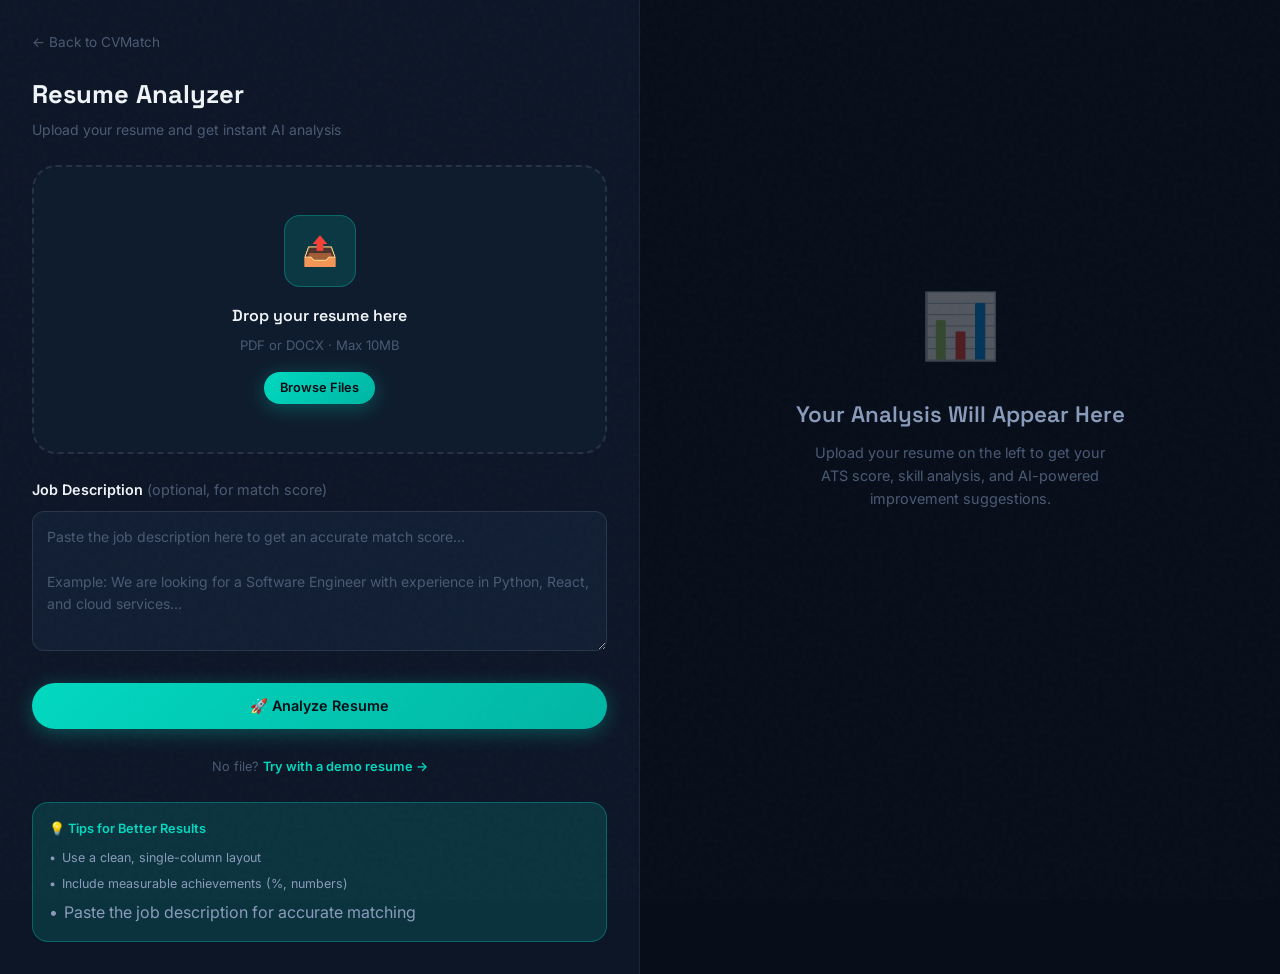
==== frontend/pages/analyzer.html @ bde531f5 "Initial commit" ====
<!DOCTYPE html>
<html lang="en">
<head>
  <meta charset="UTF-8">
  <meta name="viewport" content="width=device-width, initial-scale=1.0">
  <title>Resume Analyzer – CVMatch</title>
  <link rel="stylesheet" href="../css/styles.css">
  <style>
    body { padding-top: 0; background: var(--bg-base); }
    .analyzer-layout {
      display: grid;
      grid-template-columns: 1fr 1fr;
      gap: 0;
      min-height: 100vh;
    }
    .analyzer-left {
      background: var(--bg-surface);
      border-right: 1px solid var(--border-subtle);
      padding: 32px;
      display: flex;
      flex-direction: column;
      gap: 24px;
      min-height: 100vh;
    }
    .analyzer-right {
      padding: 32px;
      overflow-y: auto;
      background: var(--bg-base);
    }
    .analyzer-header {
      display: flex;
      align-items: center;
      gap: 12px;
      margin-bottom: 8px;
    }
    .back-btn {
      display: flex;
      align-items: center;
      gap: 6px;
      color: var(--text-muted);
      font-size: 0.85rem;
      transition: var(--transition-fast);
    }
    .back-btn:hover { color: var(--text-primary); }
    .score-display {
      text-align: center;
      padding: 32px;
      background: var(--bg-card);
      border: 1px solid var(--border-subtle);
      border-radius: var(--radius-xl);
      position: relative;
      overflow: hidden;
    }
    .score-display::before {
      content: '';
      position: absolute;
      top: -60%;
      left: -60%;
      width: 220%;
      height: 220%;
      background: conic-gradient(from 0deg, rgba(0,217,192,0.04), transparent 50%, rgba(124,92,252,0.04), transparent 100%);
      animation: spin 20s linear infinite;
    }
    .score-display > * { position: relative; z-index: 1; }
    .result-section {
      background: var(--bg-card);
      border: 1px solid var(--border-subtle);
      border-radius: var(--radius-lg);
      padding: 20px;
      margin-bottom: 16px;
    }
    .result-section-header {
      display: flex;
      align-items: center;
      justify-content: space-between;
      margin-bottom: 16px;
    }
    .result-section-title {
      font-family: var(--font-display);
      font-weight: 600;
      font-size: 0.95rem;
      display: flex;
      align-items: center;
      gap: 8px;
    }
    .improvement-item {
      display: flex;
      gap: 12px;
      padding: 12px;
      border-radius: var(--radius-md);
      border: 1px solid var(--border-subtle);
      margin-bottom: 10px;
      background: var(--bg-elevated);
      transition: var(--transition-fast);
    }
    .improvement-item:hover { border-color: var(--border-soft); }
    .improvement-priority {
      width: 24px;
      height: 24px;
      border-radius: 50%;
      display: flex;
      align-items: center;
      justify-content: center;
      font-size: 0.75rem;
      font-weight: 700;
      flex-shrink: 0;
      margin-top: 2px;
    }
    .priority-high { background: rgba(255,77,109,0.15); color: var(--danger); }
    .priority-medium { background: rgba(255,159,10,0.15); color: var(--warning); }
    .priority-low { background: rgba(48,209,88,0.15); color: var(--success); }
    .loading-overlay {
      position: fixed;
      inset: 0;
      background: rgba(7,14,26,0.92);
      z-index: 9999;
      display: flex;
      flex-direction: column;
      align-items: center;
      justify-content: center;
      gap: 24px;
    }
    .loading-spinner {
      width: 64px;
      height: 64px;
      border-radius: 50%;
      border: 3px solid var(--bg-elevated);
      border-top-color: var(--primary);
      animation: spin 0.8s linear infinite;
    }
    .loading-steps {
      display: flex;
      flex-direction: column;
      gap: 10px;
      align-items: center;
    }
    .loading-step {
      font-size: 0.9rem;
      color: var(--text-muted);
      display: flex;
      align-items: center;
      gap: 8px;
      transition: all 0.3s ease;
    }
    .loading-step.active { color: var(--primary); }
    .loading-step.done { color: var(--success); }
    .jd-textarea {
      width: 100%;
      background: var(--bg-elevated);
      border: 1px solid var(--border-soft);
      border-radius: var(--radius-md);
      color: var(--text-primary);
      padding: 14px;
      font-size: 0.875rem;
      resize: vertical;
      min-height: 140px;
      outline: none;
      transition: var(--transition-base);
      line-height: 1.6;
    }
    .jd-textarea:focus {
      border-color: var(--primary);
      box-shadow: 0 0 0 3px var(--primary-glow);
    }
    .jd-textarea::placeholder { color: var(--text-muted); }
    .before-after {
      display: grid;
      grid-template-columns: 1fr 1fr;
      gap: 12px;
    }
    .before-box, .after-box {
      padding: 14px;
      border-radius: var(--radius-md);
      font-size: 0.82rem;
      line-height: 1.6;
    }
    .before-box {
      background: rgba(255,77,109,0.07);
      border: 1px solid rgba(255,77,109,0.15);
      color: var(--text-secondary);
    }
    .after-box {
      background: rgba(48,209,88,0.07);
      border: 1px solid rgba(48,209,88,0.15);
      color: var(--text-secondary);
    }
    .copy-btn {
      background: none;
      border: 1px solid var(--border-soft);
      border-radius: var(--radius-sm);
      color: var(--text-muted);
      padding: 4px 10px;
      font-size: 0.75rem;
      cursor: pointer;
      transition: var(--transition-fast);
    }
    .copy-btn:hover { color: var(--primary); border-color: var(--border-accent); }
  </style>
</head>
<body>
  <!-- Loading Overlay -->
  <div class="loading-overlay" id="loadingOverlay" style="display:none;">
    <div class="loading-spinner"></div>
    <div style="font-family:var(--font-display);font-size:1.4rem;font-weight:700;">Analyzing Your Resume</div>
    <div class="loading-steps">
      <div class="loading-step active" id="step1">📄 Parsing resume content...</div>
      <div class="loading-step" id="step2">🔍 Extracting skills & experience...</div>
      <div class="loading-step" id="step3">📊 Calculating ATS score...</div>
      <div class="loading-step" id="step4">✨ Generating AI improvements...</div>
      <div class="loading-step" id="step5">🎯 Finding job matches...</div>
    </div>
    <div style="font-size:0.8rem;color:var(--text-muted);">This takes about 30 seconds...</div>
  </div>

  <div class="analyzer-layout">
    <!-- LEFT: Upload Panel -->
    <div class="analyzer-left">
      <div>
        <a href="../index.html" class="back-btn">← Back to CVMatch</a>
        <div style="margin-top:20px;">
          <div style="font-family:var(--font-display);font-size:1.6rem;font-weight:700;margin-bottom:4px;">Resume Analyzer</div>
          <div style="color:var(--text-muted);font-size:0.875rem;">Upload your resume and get instant AI analysis</div>
        </div>
      </div>

      <!-- Upload Zone -->
      <div class="upload-zone" id="uploadZone" onclick="document.getElementById('fileInput').click()">
        <input type="file" id="fileInput" accept=".pdf,.docx" style="display:none;" onchange="handleFile(this)">
        <div class="upload-icon">📤</div>
        <div style="font-family:var(--font-display);font-weight:600;font-size:1rem;margin-bottom:6px;">Drop your resume here</div>
        <div style="color:var(--text-muted);font-size:0.82rem;margin-bottom:16px;">PDF or DOCX · Max 10MB</div>
        <div class="btn btn-primary btn-sm">Browse Files</div>
      </div>

      <!-- File Preview -->
      <div id="filePreview" style="display:none;background:var(--bg-card);border:1px solid var(--border-accent);border-radius:var(--radius-lg);padding:16px;">
        <div style="display:flex;align-items:center;gap:12px;">
          <div style="width:44px;height:44px;background:rgba(255,77,109,0.1);border-radius:var(--radius-sm);display:flex;align-items:center;justify-content:center;font-size:1.3rem;">📄</div>
          <div style="flex:1;">
            <div style="font-weight:600;font-size:0.9rem;" id="fileName">resume.pdf</div>
            <div style="color:var(--text-muted);font-size:0.78rem;" id="fileSize">2.3 MB</div>
          </div>
          <div class="badge badge-success">✓ Ready</div>
        </div>
      </div>

      <!-- Job Description -->
      <div>
        <div style="font-weight:600;font-size:0.9rem;margin-bottom:10px;">Job Description <span style="color:var(--text-muted);font-weight:400;">(optional, for match score)</span></div>
        <textarea class="jd-textarea" id="jobDesc" placeholder="Paste the job description here to get an accurate match score...

Example: We are looking for a Software Engineer with experience in Python, React, and cloud services..."></textarea>
      </div>

      <!-- Analyze Button -->
      <button class="btn btn-primary" onclick="analyzeResume()" id="analyzeBtn" style="width:100%;justify-content:center;padding:14px;">
        🚀 Analyze Resume
      </button>

      <!-- Or try demo -->
      <div style="text-align:center;">
        <span style="color:var(--text-muted);font-size:0.8rem;">No file? </span>
        <a href="#" onclick="loadDemoResume()" style="color:var(--primary);font-size:0.8rem;font-weight:600;">Try with a demo resume →</a>
      </div>

      <!-- Tips -->
      <div style="background:var(--primary-glow);border:1px solid var(--border-accent);border-radius:var(--radius-lg);padding:16px;">
        <div style="font-size:0.8rem;font-weight:600;color:var(--primary);margin-bottom:8px;">💡 Tips for Better Results</div>
        <ul style="list-style:none;display:flex;flex-direction:column;gap:6px;">
          <li style="font-size:0.78rem;color:var(--text-secondary);display:flex;gap:6px;"><span>•</span> Use a clean, single-column layout</li>
          <li style="font-size:0.78rem;color:var(--text-secondary);display:flex;gap:6px;"><span>•</span> Include measurable achievements (%, numbers)</li>
          <li style="font-size:0.78fn;color:var(--text-secondary);display:flex;gap:6px;"><span>•</span> Paste the job description for accurate matching</li>
        </ul>
      </div>
    </div>

    <!-- RIGHT: Results Panel -->
    <div class="analyzer-right" id="resultsPanel">
      <!-- Initial Empty State -->
      <div id="emptyState" style="display:flex;flex-direction:column;align-items:center;justify-content:center;min-height:80vh;text-align:center;">
        <div style="font-size:4rem;margin-bottom:20px;opacity:0.3;">📊</div>
        <div style="font-family:var(--font-display);font-size:1.4rem;font-weight:600;margin-bottom:8px;color:var(--text-secondary);">Your Analysis Will Appear Here</div>
        <div style="color:var(--text-muted);font-size:0.9rem;max-width:320px;line-height:1.6;">Upload your resume on the left to get your ATS score, skill analysis, and AI-powered improvement suggestions.</div>
      </div>

      <!-- Results (hidden initially) -->
      <div id="analysisResults" style="display:none;">
        <!-- Score Display -->
        <div class="score-display" style="margin-bottom:20px;">
          <div style="font-family:var(--font-display);font-size:1.1rem;font-weight:600;margin-bottom:20px;">Your ATS Score</div>
          <div style="position:relative;display:inline-flex;align-items:center;justify-content:center;margin-bottom:16px;">
            <svg width="160" height="160">
              <circle cx="80" cy="80" r="70" fill="none" stroke="var(--bg-elevated)" stroke-width="12"/>
              <circle cx="80" cy="80" r="70" fill="none" stroke="url(#atsGrad)" stroke-width="12"
                stroke-dasharray="439.8" id="atsCircle" stroke-dashoffset="439.8" stroke-linecap="round"
                transform="rotate(-90 80 80)" style="transition:stroke-dashoffset 2s ease;"/>
              <defs>
                <linearGradient id="atsGrad" x1="0%" y1="0%" x2="100%" y2="100%">
                  <stop offset="0%" stop-color="#00D9C0"/>
                  <stop offset="100%" stop-color="#7C5CFC"/>
                </linearGradient>
              </defs>
            </svg>
            <div style="position:absolute;text-align:center;">
              <div style="font-family:var(--font-display);font-size:2.8rem;font-weight:800;color:var(--primary);" id="scoreNum">0</div>
              <div style="font-size:0.75rem;color:var(--text-muted);">/100</div>
            </div>
          </div>
          <div id="scoreLabel" class="badge" style="margin:0 auto;display:inline-flex;"></div>
          <div style="display:grid;grid-template-columns:repeat(4,1fr);gap:12px;margin-top:20px;">
            <div style="text-align:center;">
              <div style="font-family:var(--font-display);font-weight:700;font-size:1.1rem;color:var(--success);" id="kwScore">88%</div>
              <div style="font-size:0.7rem;color:var(--text-muted);">Keywords</div>
            </div>
            <div style="text-align:center;">
              <div style="font-family:var(--font-display);font-weight:700;font-size:1.1rem;color:var(--accent-light);" id="skScore">79%</div>
              <div style="font-size:0.7rem;color:var(--text-muted);">Skills</div>
            </div>
            <div style="text-align:center;">
              <div style="font-family:var(--font-display);font-weight:700;font-size:1.1rem;color:var(--primary);" id="fmScore">91%</div>
              <div style="font-size:0.7rem;color:var(--text-muted);">Format</div>
            </div>
            <div style="text-align:center;">
              <div style="font-family:var(--font-display);font-weight:700;font-size:1.1rem;color:var(--warning);" id="exScore">74%</div>
              <div style="font-size:0.7rem;color:var(--text-muted);">Experience</div>
            </div>
          </div>
        </div>

        <!-- Detected Skills -->
        <div class="result-section">
          <div class="result-section-header">
            <div class="result-section-title">🎯 Detected Skills</div>
            <span class="badge badge-primary" id="skillCount">12 found</span>
          </div>
          <div id="skillsContainer" style="display:flex;flex-wrap:wrap;gap:8px;"></div>
        </div>

        <!-- Job Match Score (if JD provided) -->
        <div class="result-section" id="matchSection" style="display:none;">
          <div class="result-section-header">
            <div class="result-section-title">🎯 Job Description Match</div>
            <span class="badge match-high" id="matchBadge">87%</span>
          </div>
          <div style="margin-bottom:16px;">
            <div class="progress-bar" style="height:8px;">
              <div class="progress-fill" id="matchProgress" style="width:0%;"></div>
            </div>
          </div>
          <div style="display:grid;grid-template-columns:1fr 1fr;gap:12px;">
            <div>
              <div style="font-size:0.78rem;font-weight:600;color:var(--success);margin-bottom:8px;">✓ Matched Skills</div>
              <div id="matchedSkills" style="display:flex;flex-wrap:wrap;gap:6px;"></div>
            </div>
            <div>
              <div style="font-size:0.78rem;font-weight:600;color:var(--danger);margin-bottom:8px;">✗ Missing Skills</div>
              <div id="missingSkills" style="display:flex;flex-wrap:wrap;gap:6px;"></div>
            </div>
          </div>
        </div>

        <!-- Strengths & Weaknesses -->
        <div class="result-section">
          <div class="result-section-header">
            <div class="result-section-title">📋 Resume Assessment</div>
          </div>
          <div style="display:grid;grid-template-columns:1fr 1fr;gap:16px;">
            <div>
              <div style="font-size:0.78rem;font-weight:600;color:var(--success);margin-bottom:10px;">✓ Strengths</div>
              <div id="strengthsList" style="display:flex;flex-direction:column;gap:6px;"></div>
            </div>
            <div>
              <div style="font-size:0.78rem;font-weight:600;color:var(--danger);margin-bottom:10px;">✗ Areas to Improve</div>
              <div id="weaknessesList" style="display:flex;flex-direction:column;gap:6px;"></div>
            </div>
          </div>
        </div>

        <!-- AI Improvement Suggestions -->
        <div class="result-section">
          <div class="result-section-header">
            <div class="result-section-title">✨ AI Improvement Suggestions</div>
            <span class="badge badge-gold">AI Powered</span>
          </div>
          <div id="improvementsList"></div>
        </div>

        <!-- Before / After Example -->
        <div class="result-section">
          <div class="result-section-header">
            <div class="result-section-title">🔄 AI Resume Rewrite Example</div>
            <button class="copy-btn" onclick="copyAfterText()">Copy improved ↗</button>
          </div>
          <div class="before-after">
            <div>
              <div style="font-size:0.7rem;color:var(--danger);font-weight:600;margin-bottom:8px;">✗ BEFORE</div>
              <div class="before-box" id="beforeText">Worked on AI project.</div>
            </div>
            <div>
              <div style="font-size:0.7rem;color:var(--success);font-weight:600;margin-bottom:8px;">✓ AFTER (AI Optimized)</div>
              <div class="after-box" id="afterText">Developed an AI-powered recommendation system using Python and ML, improving prediction accuracy by 15% across 50K+ users.</div>
            </div>
          </div>
        </div>

        <!-- CTA -->
        <div style="display:grid;grid-template-columns:1fr 1fr;gap:12px;margin-top:4px;">
          <a href="jobs.html" class="btn btn-primary" style="justify-content:center;">🎯 Find Matching Jobs</a>
          <a href="chatbot.html" class="btn btn-secondary" style="justify-content:center;">🤖 Get Career Advice</a>
        </div>
      </div>
    </div>
  </div>

  <!-- Toast Container -->
  <div class="toast-container" id="toastContainer"></div>

  <script>
    // Demo Data
    const DEMO_DATA = {
      score: 82,
      keyword: 88,
      skills: 79,
      format: 91,
      experience: 74,
      detectedSkills: ['Python', 'React.js', 'SQL', 'Machine Learning', 'Data Analysis', 'Git', 'REST APIs', 'TensorFlow', 'AWS', 'Pandas', 'JavaScript', 'Node.js'],
      strengths: ['Strong technical skills section', 'Clear project descriptions', 'Good educational credentials', 'Quantified achievements'],
      weaknesses: ['Missing certifications section', 'Weak professional summary', 'No LinkedIn URL', 'Inconsistent date formatting'],
      improvements: [
        { priority: 'high', title: 'Strengthen Your Summary Section', desc: 'Add a 2-3 sentence professional summary highlighting your top skills and career goal. This is the first thing recruiters read.' },
        { priority: 'high', title: 'Add Certifications', desc: 'Include AWS, Google Cloud, or Python certifications to boost your ATS score by an estimated 12 points.' },
        { priority: 'medium', title: 'Quantify More Achievements', desc: 'Replace "improved performance" with specific metrics like "reduced API response time by 40%".' },
        { priority: 'low', title: 'Add LinkedIn Profile URL', desc: 'Include your LinkedIn URL in the contact section to increase recruiter engagement by 35%.' },
      ]
    };

    let fileLoaded = false;

    function handleFile(input) {
      const file = input.files[0];
      if (!file) return;
      document.getElementById('fileName').textContent = file.name;
      document.getElementById('fileSize').textContent = (file.size / 1024 / 1024).toFixed(1) + ' MB';
      document.getElementById('filePreview').style.display = 'block';
      fileLoaded = true;
      showToast('✓ File uploaded successfully', 'success');
    }

    // Drag & Drop
    const uploadZone = document.getElementById('uploadZone');
    uploadZone.addEventListener('dragover', e => { e.preventDefault(); uploadZone.classList.add('dragover'); });
    uploadZone.addEventListener('dragleave', () => uploadZone.classList.remove('dragover'));
    uploadZone.addEventListener('drop', e => {
      e.preventDefault();
      uploadZone.classList.remove('dragover');
      const file = e.dataTransfer.files[0];
      if (file) {
        const dt = new DataTransfer();
        dt.items.add(file);
        document.getElementById('fileInput').files = dt.files;
        handleFile(document.getElementById('fileInput'));
      }
    });

    function loadDemoResume() {
      document.getElementById('fileName').textContent = 'Priya_Sharma_Resume.pdf';
      document.getElementById('fileSize').textContent = '2.3 MB';
      document.getElementById('filePreview').style.display = 'block';
      fileLoaded = true;
      showToast('✓ Demo resume loaded', 'success');
    }

    async function analyzeResume() {
      if (!fileLoaded) {
        showToast('Please upload a resume first!', 'error');
        return;
      }

      const overlay = document.getElementById('loadingOverlay');
      overlay.style.display = 'flex';

      // Animate loading steps
      const steps = ['step1','step2','step3','step4','step5'];
      for (let i = 0; i < steps.length; i++) {
        await new Promise(r => setTimeout(r, 800));
        if (i > 0) document.getElementById(steps[i-1]).classList.add('done');
        document.getElementById(steps[i]).classList.add('active');
      }
      await new Promise(r => setTimeout(r, 600));
      document.getElementById(steps[steps.length-1]).classList.add('done');
      await new Promise(r => setTimeout(r, 400));

      overlay.style.display = 'none';

      // Show results
      document.getElementById('emptyState').style.display = 'none';
      document.getElementById('analysisResults').style.display = 'block';

      const hasJD = document.getElementById('jobDesc').value.trim().length > 20;
      renderResults(DEMO_DATA, hasJD);
    }

    function renderResults(data, hasJD) {
      // Animate score ring
      setTimeout(() => {
        const circumference = 439.8;
        const offset = circumference - (data.score / 100) * circumference;
        document.getElementById('atsCircle').style.strokeDashoffset = offset;
      }, 100);

      // Animate score number
      let n = 0;
      const target = data.score;
      const interval = setInterval(() => {
        n = Math.min(n + 2, target);
        document.getElementById('scoreNum').textContent = n;
        if (n >= target) clearInterval(interval);
      }, 30);

      // Score label
      const label = document.getElementById('scoreLabel');
      if (data.score >= 80) {
        label.className = 'badge badge-success';
        label.textContent = '✓ Excellent ATS Score';
      } else if (data.score >= 60) {
        label.className = 'badge badge-warning';
        label.textContent = '⚠ Good — Needs Improvement';
      } else {
        label.className = 'badge badge-danger';
        label.textContent = '✗ Low — Needs Work';
      }

      // Sub-scores
      document.getElementById('kwScore').textContent = data.keyword + '%';
      document.getElementById('skScore').textContent = data.skills + '%';
      document.getElementById('fmScore').textContent = data.format + '%';
      document.getElementById('exScore').textContent = data.experience + '%';

      // Skills
      const sc = document.getElementById('skillsContainer');
      sc.innerHTML = '';
      data.detectedSkills.forEach(s => {
        const el = document.createElement('span');
        el.className = 'skill-tag matched';
        el.textContent = '✓ ' + s;
        sc.appendChild(el);
      });
      document.getElementById('skillCount').textContent = data.detectedSkills.length + ' found';

      // JD Match
      if (hasJD) {
        const matchScore = 87;
        document.getElementById('matchSection').style.display = 'block';
        document.getElementById('matchBadge').textContent = matchScore + '% match';
        setTimeout(() => {
          document.getElementById('matchProgress').style.width = matchScore + '%';
        }, 300);
        const matched = ['Python', 'SQL', 'Data Analysis', 'React', 'APIs'];
        const missing = ['Power BI', 'Tableau', 'Spark'];
        const mc = document.getElementById('matchedSkills');
        const mc2 = document.getElementById('missingSkills');
        mc.innerHTML = ''; mc2.innerHTML = '';
        matched.forEach(s => {
          const el = document.createElement('span');
          el.className = 'skill-tag matched'; el.textContent = '✓ ' + s;
          mc.appendChild(el);
        });
        missing.forEach(s => {
          const el = document.createElement('span');
          el.className = 'skill-tag missing'; el.textContent = '✗ ' + s;
          mc2.appendChild(el);
        });
      }

      // Strengths
      const sl = document.getElementById('strengthsList');
      sl.innerHTML = '';
      data.strengths.forEach(s => {
        sl.innerHTML += `<div style="font-size:0.82rem;color:var(--text-secondary);display:flex;gap:6px;"><span style="color:var(--success);">✓</span>${s}</div>`;
      });

      // Weaknesses
      const wl = document.getElementById('weaknessesList');
      wl.innerHTML = '';
      data.weaknesses.forEach(w => {
        wl.innerHTML += `<div style="font-size:0.82rem;color:var(--text-secondary);display:flex;gap:6px;"><span style="color:var(--danger);">✗</span>${w}</div>`;
      });

      // Improvements
      const il = document.getElementById('improvementsList');
      il.innerHTML = '';
      data.improvements.forEach((item, i) => {
        const priClass = 'priority-' + item.priority;
        const priLabel = item.priority === 'high' ? '!' : item.priority === 'medium' ? '2' : '3';
        il.innerHTML += `
          <div class="improvement-item">
            <div class="improvement-priority ${priClass}">${priLabel}</div>
            <div>
              <div style="font-weight:600;font-size:0.875rem;margin-bottom:4px;">${item.title}</div>
              <div style="font-size:0.82rem;color:var(--text-secondary);line-height:1.5;">${item.desc}</div>
            </div>
          </div>`;
      });
    }

    function copyAfterText() {
      const text = document.getElementById('afterText').textContent;
      navigator.clipboard.writeText(text);
      showToast('Copied to clipboard!', 'success');
    }

    function showToast(message, type = 'info') {
      const container = document.getElementById('toastContainer');
      const toast = document.createElement('div');
      toast.className = `toast toast-${type}`;
      toast.innerHTML = `<span>${type === 'success' ? '✓' : type === 'error' ? '✗' : 'ℹ'}</span><span>${message}</span>`;
      container.appendChild(toast);
      setTimeout(() => toast.remove(), 3000);
    }
  </script>
</body>
</html>
---- frontend/css/styles.css ----
/* ===== CVMatch Global Styles ===== */
@import url('https://fonts.googleapis.com/css2?family=Inter:wght@300;400;500;600;700;800&family=Space+Grotesk:wght@400;500;600;700&display=swap');

:root {
  /* Brand Colors - Deep Space + Electric Teal */
  --primary: #00D9C0;
  --primary-dark: #00B5A3;
  --primary-light: #33E5D0;
  --primary-glow: rgba(0, 217, 192, 0.15);
  --primary-glow-strong: rgba(0, 217, 192, 0.3);

  --accent: #7C5CFC;
  --accent-dark: #6345E8;
  --accent-light: #9B80FF;
  --accent-glow: rgba(124, 92, 252, 0.15);

  --gold: #FFD700;
  --gold-soft: #FFC857;
  --danger: #FF4D6D;
  --warning: #FF9F0A;
  --success: #30D158;

  /* Dark Theme Surfaces */
  --bg-void: #050B14;
  --bg-base: #070E1A;
  --bg-surface: #0D1627;
  --bg-elevated: #111E33;
  --bg-card: #0F1C2E;
  --bg-card-hover: #152030;
  --bg-modal: #0A1525;

  /* Text */
  --text-primary: #F0F4F8;
  --text-secondary: #8A9BBB;
  --text-muted: #4A5A74;
  --text-on-primary: #050B14;

  /* Borders */
  --border-subtle: rgba(255, 255, 255, 0.06);
  --border-soft: rgba(255, 255, 255, 0.1);
  --border-accent: rgba(0, 217, 192, 0.3);
  --border-purple: rgba(124, 92, 252, 0.3);

  /* Typography */
  --font-display: 'Space Grotesk', sans-serif;
  --font-body: 'Inter', sans-serif;

  /* Spacing */
  --radius-sm: 8px;
  --radius-md: 12px;
  --radius-lg: 16px;
  --radius-xl: 24px;
  --radius-full: 9999px;

  /* Transitions */
  --transition-fast: 150ms ease;
  --transition-base: 250ms ease;
  --transition-slow: 400ms ease;

  /* Shadows */
  --shadow-sm: 0 2px 8px rgba(0,0,0,0.3);
  --shadow-md: 0 4px 20px rgba(0,0,0,0.4);
  --shadow-lg: 0 8px 40px rgba(0,0,0,0.5);
  --shadow-glow: 0 0 30px rgba(0, 217, 192, 0.2);
  --shadow-glow-purple: 0 0 30px rgba(124, 92, 252, 0.2);
}

/* ===== Reset & Base ===== */
*, *::before, *::after { box-sizing: border-box; margin: 0; padding: 0; }

html { scroll-behavior: smooth; font-size: 16px; }

body {
  font-family: var(--font-body);
  background-color: var(--bg-base);
  color: var(--text-primary);
  line-height: 1.6;
  overflow-x: hidden;
  -webkit-font-smoothing: antialiased;
}

a { text-decoration: none; color: inherit; }
img { max-width: 100%; display: block; }
button { cursor: pointer; font-family: var(--font-body); }
input, textarea, select { font-family: var(--font-body); }

/* ===== Noise Texture Overlay ===== */
body::before {
  content: '';
  position: fixed;
  inset: 0;
  background-image: url("data:image/svg+xml,%3Csvg viewBox='0 0 200 200' xmlns='http://www.w3.org/2000/svg'%3E%3Cfilter id='noise'%3E%3CfeTurbulence type='fractalNoise' baseFrequency='0.9' numOctaves='4' stitchTiles='stitch'/%3E%3C/filter%3E%3Crect width='100%25' height='100%25' filter='url(%23noise)' opacity='1'/%3E%3C/svg%3E");
  opacity: 0.025;
  pointer-events: none;
  z-index: 0;
}

/* ===== Typography ===== */
h1, h2, h3, h4, h5, h6 {
  font-family: var(--font-display);
  line-height: 1.2;
  color: var(--text-primary);
}

.text-gradient {
  background: linear-gradient(135deg, var(--primary) 0%, var(--accent-light) 100%);
  -webkit-background-clip: text;
  -webkit-text-fill-color: transparent;
  background-clip: text;
}

.text-glow {
  text-shadow: 0 0 40px rgba(0, 217, 192, 0.5);
}

/* ===== Layout ===== */
.container {
  max-width: 1200px;
  margin: 0 auto;
  padding: 0 24px;
}

.section { padding: 80px 0; }

/* ===== Navigation ===== */
.navbar {
  position: fixed;
  top: 0;
  left: 0;
  right: 0;
  z-index: 1000;
  padding: 16px 0;
  transition: var(--transition-base);
}

.navbar.scrolled {
  background: rgba(7, 14, 26, 0.95);
  backdrop-filter: blur(20px);
  border-bottom: 1px solid var(--border-subtle);
  padding: 12px 0;
}

.nav-inner {
  display: flex;
  align-items: center;
  justify-content: space-between;
  max-width: 1200px;
  margin: 0 auto;
  padding: 0 24px;
}

.nav-logo {
  display: flex;
  align-items: center;
  gap: 10px;
  font-family: var(--font-display);
  font-size: 1.5rem;
  font-weight: 700;
}

.nav-logo .logo-icon {
  width: 36px;
  height: 36px;
  background: linear-gradient(135deg, var(--primary), var(--accent));
  border-radius: var(--radius-sm);
  display: flex;
  align-items: center;
  justify-content: center;
  font-size: 1.1rem;
}

.nav-logo span { color: var(--primary); }

.nav-links {
  display: flex;
  align-items: center;
  gap: 8px;
  list-style: none;
}

.nav-links a {
  padding: 8px 16px;
  border-radius: var(--radius-full);
  font-size: 0.875rem;
  font-weight: 500;
  color: var(--text-secondary);
  transition: var(--transition-fast);
}

.nav-links a:hover,
.nav-links a.active {
  color: var(--text-primary);
  background: var(--bg-elevated);
}

.nav-cta {
  display: flex;
  align-items: center;
  gap: 12px;
}

/* ===== Buttons ===== */
.btn {
  display: inline-flex;
  align-items: center;
  gap: 8px;
  padding: 10px 22px;
  border-radius: var(--radius-full);
  font-size: 0.9rem;
  font-weight: 600;
  font-family: var(--font-body);
  border: none;
  transition: all var(--transition-base);
  white-space: nowrap;
}

.btn-primary {
  background: linear-gradient(135deg, var(--primary), var(--primary-dark));
  color: var(--text-on-primary);
  box-shadow: 0 4px 20px rgba(0, 217, 192, 0.3);
}

.btn-primary:hover {
  transform: translateY(-2px);
  box-shadow: 0 6px 30px rgba(0, 217, 192, 0.5);
}

.btn-secondary {
  background: transparent;
  color: var(--text-primary);
  border: 1px solid var(--border-soft);
}

.btn-secondary:hover {
  background: var(--bg-elevated);
  border-color: var(--border-accent);
  color: var(--primary);
}

.btn-ghost {
  background: transparent;
  color: var(--text-secondary);
  padding: 8px 16px;
}

.btn-ghost:hover {
  color: var(--text-primary);
  background: var(--bg-elevated);
}

.btn-accent {
  background: linear-gradient(135deg, var(--accent), var(--accent-dark));
  color: white;
  box-shadow: 0 4px 20px rgba(124, 92, 252, 0.3);
}

.btn-accent:hover {
  transform: translateY(-2px);
  box-shadow: 0 6px 30px rgba(124, 92, 252, 0.5);
}

.btn-lg {
  padding: 14px 32px;
  font-size: 1rem;
}

.btn-sm {
  padding: 6px 16px;
  font-size: 0.8rem;
}

/* ===== Cards ===== */
.card {
  background: var(--bg-card);
  border: 1px solid var(--border-subtle);
  border-radius: var(--radius-lg);
  padding: 24px;
  transition: all var(--transition-base);
}

.card:hover {
  background: var(--bg-card-hover);
  border-color: var(--border-soft);
  transform: translateY(-2px);
}

.card-glow:hover {
  border-color: var(--border-accent);
  box-shadow: var(--shadow-glow);
}

/* ===== Score Circles ===== */
.score-ring {
  position: relative;
  display: inline-flex;
  align-items: center;
  justify-content: center;
}

.score-ring svg { transform: rotate(-90deg); }

.score-ring .score-value {
  position: absolute;
  font-family: var(--font-display);
  font-weight: 700;
  color: var(--text-primary);
}

/* ===== Progress Bars ===== */
.progress-bar {
  width: 100%;
  height: 6px;
  background: var(--bg-elevated);
  border-radius: var(--radius-full);
  overflow: hidden;
}

.progress-fill {
  height: 100%;
  border-radius: var(--radius-full);
  background: linear-gradient(90deg, var(--primary), var(--accent));
  transition: width 1s ease;
}

/* ===== Tags & Badges ===== */
.badge {
  display: inline-flex;
  align-items: center;
  gap: 4px;
  padding: 4px 10px;
  border-radius: var(--radius-full);
  font-size: 0.75rem;
  font-weight: 600;
}

.badge-success { background: rgba(48, 209, 88, 0.15); color: var(--success); }
.badge-danger { background: rgba(255, 77, 109, 0.15); color: var(--danger); }
.badge-warning { background: rgba(255, 159, 10, 0.15); color: var(--warning); }
.badge-primary { background: var(--primary-glow); color: var(--primary); }
.badge-accent { background: var(--accent-glow); color: var(--accent-light); }
.badge-gold { background: rgba(255, 215, 0, 0.15); color: var(--gold-soft); }

/* ===== Skill Tags ===== */
.skill-tag {
  display: inline-flex;
  align-items: center;
  gap: 6px;
  padding: 6px 12px;
  border-radius: var(--radius-full);
  font-size: 0.8rem;
  font-weight: 500;
  border: 1px solid;
  transition: var(--transition-fast);
}

.skill-tag.matched {
  background: rgba(48, 209, 88, 0.1);
  border-color: rgba(48, 209, 88, 0.3);
  color: var(--success);
}

.skill-tag.missing {
  background: rgba(255, 77, 109, 0.1);
  border-color: rgba(255, 77, 109, 0.3);
  color: var(--danger);
}

.skill-tag.neutral {
  background: var(--bg-elevated);
  border-color: var(--border-soft);
  color: var(--text-secondary);
}

/* ===== Hero Section ===== */
.hero {
  min-height: 100vh;
  display: flex;
  align-items: center;
  position: relative;
  overflow: hidden;
  padding: 100px 0 60px;
}

.hero-bg {
  position: absolute;
  inset: 0;
  z-index: -1;
}

.hero-orb {
  position: absolute;
  border-radius: 50%;
  filter: blur(80px);
  animation: float 6s ease-in-out infinite;
}

.hero-orb-1 {
  width: 600px;
  height: 600px;
  background: radial-gradient(circle, rgba(0, 217, 192, 0.12) 0%, transparent 70%);
  top: -100px;
  right: -100px;
}

.hero-orb-2 {
  width: 500px;
  height: 500px;
  background: radial-gradient(circle, rgba(124, 92, 252, 0.1) 0%, transparent 70%);
  bottom: -100px;
  left: -100px;
  animation-delay: -3s;
}

.hero-grid-lines {
  position: absolute;
  inset: 0;
  background-image:
    linear-gradient(rgba(0, 217, 192, 0.03) 1px, transparent 1px),
    linear-gradient(90deg, rgba(0, 217, 192, 0.03) 1px, transparent 1px);
  background-size: 60px 60px;
}

@keyframes float {
  0%, 100% { transform: translateY(0px); }
  50% { transform: translateY(-20px); }
}

.hero-content {
  max-width: 680px;
}

.hero-eyebrow {
  display: inline-flex;
  align-items: center;
  gap: 8px;
  padding: 6px 16px;
  background: var(--primary-glow);
  border: 1px solid var(--border-accent);
  border-radius: var(--radius-full);
  color: var(--primary);
  font-size: 0.8rem;
  font-weight: 600;
  margin-bottom: 24px;
  letter-spacing: 0.05em;
  text-transform: uppercase;
}

.hero-title {
  font-size: clamp(2.5rem, 5vw, 3.8rem);
  font-weight: 800;
  line-height: 1.1;
  margin-bottom: 24px;
  letter-spacing: -0.02em;
}

.hero-subtitle {
  font-size: 1.15rem;
  color: var(--text-secondary);
  margin-bottom: 40px;
  line-height: 1.7;
}

.hero-actions {
  display: flex;
  align-items: center;
  gap: 16px;
  flex-wrap: wrap;
}

.hero-stats {
  display: flex;
  gap: 32px;
  margin-top: 56px;
  padding-top: 32px;
  border-top: 1px solid var(--border-subtle);
}

.hero-stat .stat-number {
  font-family: var(--font-display);
  font-size: 1.8rem;
  font-weight: 700;
  color: var(--primary);
}

.hero-stat .stat-label {
  font-size: 0.8rem;
  color: var(--text-muted);
  margin-top: 2px;
}

/* ===== Upload Zone ===== */
.upload-zone {
  border: 2px dashed var(--border-soft);
  border-radius: var(--radius-xl);
  padding: 48px 32px;
  text-align: center;
  background: var(--bg-card);
  transition: all var(--transition-base);
  cursor: pointer;
  position: relative;
  overflow: hidden;
}

.upload-zone::before {
  content: '';
  position: absolute;
  inset: 0;
  background: linear-gradient(135deg, var(--primary-glow), var(--accent-glow));
  opacity: 0;
  transition: var(--transition-base);
}

.upload-zone:hover,
.upload-zone.dragover {
  border-color: var(--primary);
  transform: scale(1.01);
}

.upload-zone:hover::before,
.upload-zone.dragover::before { opacity: 1; }

.upload-zone * { position: relative; z-index: 1; }

.upload-icon {
  width: 72px;
  height: 72px;
  background: var(--primary-glow);
  border: 1px solid var(--border-accent);
  border-radius: var(--radius-lg);
  display: flex;
  align-items: center;
  justify-content: center;
  margin: 0 auto 16px;
  font-size: 1.8rem;
  transition: var(--transition-base);
}

.upload-zone:hover .upload-icon {
  background: var(--primary);
  color: var(--text-on-primary);
}

/* ===== Dashboard Layout ===== */
.dashboard {
  display: grid;
  grid-template-columns: 260px 1fr;
  min-height: 100vh;
  padding-top: 0;
}

.sidebar {
  background: var(--bg-surface);
  border-right: 1px solid var(--border-subtle);
  padding: 24px 16px;
  position: fixed;
  top: 0;
  left: 0;
  bottom: 0;
  width: 260px;
  z-index: 100;
  display: flex;
  flex-direction: column;
  overflow-y: auto;
}

.sidebar-logo {
  display: flex;
  align-items: center;
  gap: 10px;
  padding: 8px 8px 24px;
  font-family: var(--font-display);
  font-size: 1.3rem;
  font-weight: 700;
  border-bottom: 1px solid var(--border-subtle);
  margin-bottom: 24px;
}

.sidebar-logo .logo-badge {
  background: linear-gradient(135deg, var(--primary), var(--accent));
  width: 32px;
  height: 32px;
  border-radius: var(--radius-sm);
  display: flex;
  align-items: center;
  justify-content: center;
  font-size: 1rem;
}

.sidebar-nav {
  list-style: none;
  display: flex;
  flex-direction: column;
  gap: 2px;
  flex: 1;
}

.sidebar-nav-item a {
  display: flex;
  align-items: center;
  gap: 12px;
  padding: 10px 12px;
  border-radius: var(--radius-md);
  color: var(--text-secondary);
  font-size: 0.875rem;
  font-weight: 500;
  transition: var(--transition-fast);
}

.sidebar-nav-item a:hover,
.sidebar-nav-item a.active {
  color: var(--text-primary);
  background: var(--bg-elevated);
}

.sidebar-nav-item a.active {
  color: var(--primary);
  background: var(--primary-glow);
}

.sidebar-nav-item a .nav-icon {
  font-size: 1.1rem;
  width: 20px;
  text-align: center;
  flex-shrink: 0;
}

.sidebar-section-label {
  font-size: 0.7rem;
  font-weight: 600;
  text-transform: uppercase;
  letter-spacing: 0.1em;
  color: var(--text-muted);
  padding: 16px 12px 4px;
}

.main-content {
  margin-left: 260px;
  padding: 24px;
  min-height: 100vh;
}

/* ===== Dashboard Stats ===== */
.stats-grid {
  display: grid;
  grid-template-columns: repeat(auto-fit, minmax(200px, 1fr));
  gap: 16px;
  margin-bottom: 32px;
}

.stat-card {
  background: var(--bg-card);
  border: 1px solid var(--border-subtle);
  border-radius: var(--radius-lg);
  padding: 20px;
  transition: var(--transition-base);
}

.stat-card:hover {
  border-color: var(--border-soft);
  transform: translateY(-2px);
}

.stat-card-icon {
  width: 44px;
  height: 44px;
  border-radius: var(--radius-md);
  display: flex;
  align-items: center;
  justify-content: center;
  font-size: 1.3rem;
  margin-bottom: 12px;
}

.stat-card-value {
  font-family: var(--font-display);
  font-size: 1.8rem;
  font-weight: 700;
  line-height: 1;
  margin-bottom: 4px;
}

.stat-card-label {
  font-size: 0.8rem;
  color: var(--text-muted);
}

.stat-card-change {
  font-size: 0.75rem;
  font-weight: 600;
  margin-top: 8px;
}

.change-up { color: var(--success); }
.change-down { color: var(--danger); }

/* ===== Job Cards ===== */
.job-card {
  background: var(--bg-card);
  border: 1px solid var(--border-subtle);
  border-radius: var(--radius-lg);
  padding: 20px;
  transition: all var(--transition-base);
  position: relative;
  overflow: hidden;
}

.job-card::before {
  content: '';
  position: absolute;
  top: 0;
  left: 0;
  right: 0;
  height: 2px;
  background: linear-gradient(90deg, var(--primary), var(--accent));
  transform: scaleX(0);
  transition: var(--transition-base);
  transform-origin: left;
}

.job-card:hover { transform: translateY(-3px); border-color: var(--border-soft); }
.job-card:hover::before { transform: scaleX(1); }

.job-card-header {
  display: flex;
  align-items: flex-start;
  gap: 12px;
  margin-bottom: 12px;
}

.company-logo {
  width: 44px;
  height: 44px;
  border-radius: var(--radius-md);
  background: var(--bg-elevated);
  display: flex;
  align-items: center;
  justify-content: center;
  font-size: 1.1rem;
  font-weight: 700;
  flex-shrink: 0;
  color: var(--primary);
  font-family: var(--font-display);
}

.match-score-pill {
  display: inline-flex;
  align-items: center;
  gap: 4px;
  padding: 4px 10px;
  border-radius: var(--radius-full);
  font-size: 0.75rem;
  font-weight: 700;
}

.match-high { background: rgba(48, 209, 88, 0.15); color: var(--success); }
.match-medium { background: rgba(255, 215, 0, 0.15); color: var(--gold-soft); }
.match-low { background: rgba(255, 77, 109, 0.15); color: var(--danger); }

/* ===== AI Chatbot ===== */
.chat-container {
  display: flex;
  flex-direction: column;
  height: calc(100vh - 120px);
  background: var(--bg-card);
  border: 1px solid var(--border-subtle);
  border-radius: var(--radius-xl);
  overflow: hidden;
}

.chat-header {
  padding: 20px 24px;
  border-bottom: 1px solid var(--border-subtle);
  display: flex;
  align-items: center;
  gap: 12px;
  background: var(--bg-elevated);
}

.ai-avatar {
  width: 44px;
  height: 44px;
  border-radius: var(--radius-full);
  background: linear-gradient(135deg, var(--primary), var(--accent));
  display: flex;
  align-items: center;
  justify-content: center;
  font-size: 1.2rem;
  flex-shrink: 0;
  box-shadow: 0 0 20px rgba(0, 217, 192, 0.3);
}

.ai-status {
  display: flex;
  align-items: center;
  gap: 6px;
  font-size: 0.75rem;
  color: var(--success);
}

.ai-status-dot {
  width: 6px;
  height: 6px;
  background: var(--success);
  border-radius: 50%;
  animation: pulse 2s infinite;
}

@keyframes pulse {
  0%, 100% { opacity: 1; transform: scale(1); }
  50% { opacity: 0.5; transform: scale(1.3); }
}

.chat-messages {
  flex: 1;
  overflow-y: auto;
  padding: 24px;
  display: flex;
  flex-direction: column;
  gap: 16px;
}

.chat-messages::-webkit-scrollbar { width: 4px; }
.chat-messages::-webkit-scrollbar-track { background: transparent; }
.chat-messages::-webkit-scrollbar-thumb { background: var(--bg-elevated); border-radius: 2px; }

.message {
  display: flex;
  gap: 12px;
  max-width: 80%;
  animation: messageIn 0.3s ease;
}

@keyframes messageIn {
  from { opacity: 0; transform: translateY(8px); }
  to { opacity: 1; transform: translateY(0); }
}

.message-user { margin-left: auto; flex-direction: row-reverse; }

.message-avatar {
  width: 32px;
  height: 32px;
  border-radius: 50%;
  flex-shrink: 0;
  display: flex;
  align-items: center;
  justify-content: center;
  font-size: 0.85rem;
}

.message-ai .message-avatar {
  background: linear-gradient(135deg, var(--primary), var(--accent));
  box-shadow: 0 0 10px rgba(0, 217, 192, 0.2);
}

.message-user .message-avatar {
  background: var(--bg-elevated);
  border: 1px solid var(--border-soft);
}

.message-bubble {
  padding: 12px 16px;
  border-radius: var(--radius-lg);
  font-size: 0.9rem;
  line-height: 1.6;
}

.message-ai .message-bubble {
  background: var(--bg-elevated);
  border: 1px solid var(--border-subtle);
  border-radius: 4px var(--radius-lg) var(--radius-lg) var(--radius-lg);
}

.message-user .message-bubble {
  background: linear-gradient(135deg, var(--primary-glow), var(--accent-glow));
  border: 1px solid var(--border-accent);
  border-radius: var(--radius-lg) 4px var(--radius-lg) var(--radius-lg);
}

.chat-input-area {
  padding: 16px 20px;
  border-top: 1px solid var(--border-subtle);
  background: var(--bg-elevated);
}

.chat-input-wrapper {
  display: flex;
  align-items: flex-end;
  gap: 12px;
  background: var(--bg-card);
  border: 1px solid var(--border-soft);
  border-radius: var(--radius-xl);
  padding: 8px 8px 8px 16px;
  transition: var(--transition-base);
}

.chat-input-wrapper:focus-within {
  border-color: var(--primary);
  box-shadow: 0 0 0 3px var(--primary-glow);
}

.chat-input {
  flex: 1;
  background: none;
  border: none;
  outline: none;
  color: var(--text-primary);
  font-size: 0.9rem;
  resize: none;
  max-height: 120px;
  line-height: 1.5;
}

.chat-input::placeholder { color: var(--text-muted); }

.chat-quick-prompts {
  display: flex;
  flex-wrap: wrap;
  gap: 8px;
  padding: 12px 0 4px;
}

.quick-prompt-btn {
  background: var(--bg-card);
  border: 1px solid var(--border-subtle);
  color: var(--text-secondary);
  padding: 6px 12px;
  border-radius: var(--radius-full);
  font-size: 0.78rem;
  cursor: pointer;
  transition: var(--transition-fast);
}

.quick-prompt-btn:hover {
  border-color: var(--border-accent);
  color: var(--primary);
  background: var(--primary-glow);
}

/* ===== ATS Score Display ===== */
.ats-score-card {
  background: var(--bg-card);
  border: 1px solid var(--border-subtle);
  border-radius: var(--radius-xl);
  padding: 32px;
  text-align: center;
  position: relative;
  overflow: hidden;
}

.ats-score-card::after {
  content: '';
  position: absolute;
  top: -50%;
  left: -50%;
  width: 200%;
  height: 200%;
  background: conic-gradient(
    from 0deg,
    rgba(0, 217, 192, 0.03),
    transparent 40%,
    rgba(124, 92, 252, 0.03),
    transparent 80%
  );
  animation: spin 15s linear infinite;
}

@keyframes spin { to { transform: rotate(360deg); } }

/* ===== Features Grid ===== */
.features-grid {
  display: grid;
  grid-template-columns: repeat(auto-fit, minmax(300px, 1fr));
  gap: 24px;
}

.feature-card {
  background: var(--bg-card);
  border: 1px solid var(--border-subtle);
  border-radius: var(--radius-xl);
  padding: 32px;
  transition: all var(--transition-base);
  position: relative;
  overflow: hidden;
}

.feature-card::before {
  content: '';
  position: absolute;
  top: 0;
  left: 0;
  right: 0;
  bottom: 0;
  background: linear-gradient(135deg, var(--primary-glow), var(--accent-glow));
  opacity: 0;
  transition: var(--transition-slow);
}

.feature-card:hover { transform: translateY(-4px); }
.feature-card:hover::before { opacity: 1; }
.feature-card > * { position: relative; z-index: 1; }

.feature-icon {
  width: 56px;
  height: 56px;
  border-radius: var(--radius-lg);
  display: flex;
  align-items: center;
  justify-content: center;
  font-size: 1.5rem;
  margin-bottom: 20px;
}

.feature-title {
  font-family: var(--font-display);
  font-size: 1.15rem;
  font-weight: 600;
  margin-bottom: 10px;
}

.feature-desc {
  font-size: 0.9rem;
  color: var(--text-secondary);
  line-height: 1.6;
}

/* ===== Tabs ===== */
.tabs {
  display: flex;
  gap: 4px;
  background: var(--bg-surface);
  padding: 4px;
  border-radius: var(--radius-full);
  width: fit-content;
}

.tab-btn {
  padding: 8px 20px;
  border-radius: var(--radius-full);
  border: none;
  background: none;
  color: var(--text-secondary);
  font-size: 0.875rem;
  font-weight: 500;
  transition: var(--transition-fast);
}

.tab-btn.active {
  background: var(--bg-card);
  color: var(--text-primary);
  box-shadow: var(--shadow-sm);
}

.tab-btn:hover:not(.active) { color: var(--text-primary); }

/* ===== Search & Filters ===== */
.search-bar {
  display: flex;
  align-items: center;
  gap: 12px;
  background: var(--bg-card);
  border: 1px solid var(--border-soft);
  border-radius: var(--radius-full);
  padding: 10px 20px;
  transition: var(--transition-base);
}

.search-bar:focus-within {
  border-color: var(--primary);
  box-shadow: 0 0 0 3px var(--primary-glow);
}

.search-bar input {
  flex: 1;
  background: none;
  border: none;
  outline: none;
  color: var(--text-primary);
  font-size: 0.9rem;
}

.search-bar input::placeholder { color: var(--text-muted); }

/* ===== Table ===== */
.data-table {
  width: 100%;
  border-collapse: collapse;
}

.data-table th {
  padding: 12px 16px;
  text-align: left;
  font-size: 0.75rem;
  font-weight: 600;
  text-transform: uppercase;
  letter-spacing: 0.05em;
  color: var(--text-muted);
  border-bottom: 1px solid var(--border-subtle);
}

.data-table td {
  padding: 14px 16px;
  font-size: 0.875rem;
  border-bottom: 1px solid var(--border-subtle);
}

.data-table tr:last-child td { border-bottom: none; }

.data-table tr:hover td {
  background: var(--bg-elevated);
}

/* ===== Typing Indicator ===== */
.typing-dots {
  display: flex;
  gap: 4px;
  align-items: center;
  padding: 12px 16px;
}

.typing-dot {
  width: 6px;
  height: 6px;
  background: var(--text-muted);
  border-radius: 50%;
  animation: typingBounce 1.2s ease infinite;
}

.typing-dot:nth-child(2) { animation-delay: 0.2s; }
.typing-dot:nth-child(3) { animation-delay: 0.4s; }

@keyframes typingBounce {
  0%, 60%, 100% { transform: translateY(0); opacity: 0.4; }
  30% { transform: translateY(-6px); opacity: 1; }
}

/* ===== Tooltip ===== */
.tooltip-wrapper { position: relative; }
.tooltip {
  position: absolute;
  bottom: calc(100% + 8px);
  left: 50%;
  transform: translateX(-50%);
  background: var(--bg-elevated);
  border: 1px solid var(--border-soft);
  border-radius: var(--radius-sm);
  padding: 6px 12px;
  font-size: 0.78rem;
  white-space: nowrap;
  opacity: 0;
  pointer-events: none;
  transition: var(--transition-fast);
  z-index: 10;
}
.tooltip-wrapper:hover .tooltip { opacity: 1; }

/* ===== Scrollbar ===== */
::-webkit-scrollbar { width: 6px; }
::-webkit-scrollbar-track { background: var(--bg-base); }
::-webkit-scrollbar-thumb { background: var(--bg-elevated); border-radius: 3px; }
::-webkit-scrollbar-thumb:hover { background: var(--text-muted); }

/* ===== Responsive ===== */
@media (max-width: 768px) {
  .dashboard { grid-template-columns: 1fr; }
  .sidebar { display: none; }
  .main-content { margin-left: 0; }
  .hero-title { font-size: 2rem; }
  .features-grid { grid-template-columns: 1fr; }
  .stats-grid { grid-template-columns: 1fr 1fr; }
}

/* ===== Page Header ===== */
.page-header {
  margin-bottom: 32px;
}

.page-title {
  font-family: var(--font-display);
  font-size: 1.8rem;
  font-weight: 700;
  margin-bottom: 4px;
}

.page-subtitle {
  color: var(--text-secondary);
  font-size: 0.9rem;
}

/* ===== Empty State ===== */
.empty-state {
  text-align: center;
  padding: 60px 20px;
  color: var(--text-muted);
}

.empty-state-icon {
  font-size: 3rem;
  margin-bottom: 16px;
  opacity: 0.4;
}

/* ===== Toast / Notification ===== */
.toast-container {
  position: fixed;
  bottom: 24px;
  right: 24px;
  z-index: 9999;
  display: flex;
  flex-direction: column;
  gap: 8px;
}

.toast {
  background: var(--bg-elevated);
  border: 1px solid var(--border-soft);
  border-radius: var(--radius-lg);
  padding: 14px 20px;
  display: flex;
  align-items: center;
  gap: 12px;
  min-width: 300px;
  box-shadow: var(--shadow-lg);
  animation: toastIn 0.3s ease;
}

@keyframes toastIn {
  from { opacity: 0; transform: translateX(100%); }
  to { opacity: 1; transform: translateX(0); }
}

.toast-success { border-left: 3px solid var(--success); }
.toast-error { border-left: 3px solid var(--danger); }
.toast-info { border-left: 3px solid var(--primary); }

/* ===== Footer ===== */
.footer {
  background: var(--bg-surface);
  border-top: 1px solid var(--border-subtle);
  padding: 60px 0 32px;
  margin-top: 80px;
}

.footer-grid {
  display: grid;
  grid-template-columns: 2fr 1fr 1fr 1fr;
  gap: 48px;
  margin-bottom: 48px;
}

.footer-brand p {
  color: var(--text-secondary);
  font-size: 0.9rem;
  margin-top: 12px;
  line-height: 1.7;
  max-width: 280px;
}

.footer-links-title {
  font-weight: 600;
  font-size: 0.875rem;
  margin-bottom: 16px;
}

.footer-links {
  list-style: none;
  display: flex;
  flex-direction: column;
  gap: 10px;
}

.footer-links a {
  color: var(--text-secondary);
  font-size: 0.875rem;
  transition: var(--transition-fast);
}

.footer-links a:hover { color: var(--primary); }

.footer-bottom {
  padding-top: 32px;
  border-top: 1px solid var(--border-subtle);
  display: flex;
  align-items: center;
  justify-content: space-between;
  font-size: 0.8rem;
  color: var(--text-muted);
}

@media (max-width: 768px) {
  .footer-grid { grid-template-columns: 1fr 1fr; gap: 32px; }
  .footer-bottom { flex-direction: column; gap: 12px; text-align: center; }
}
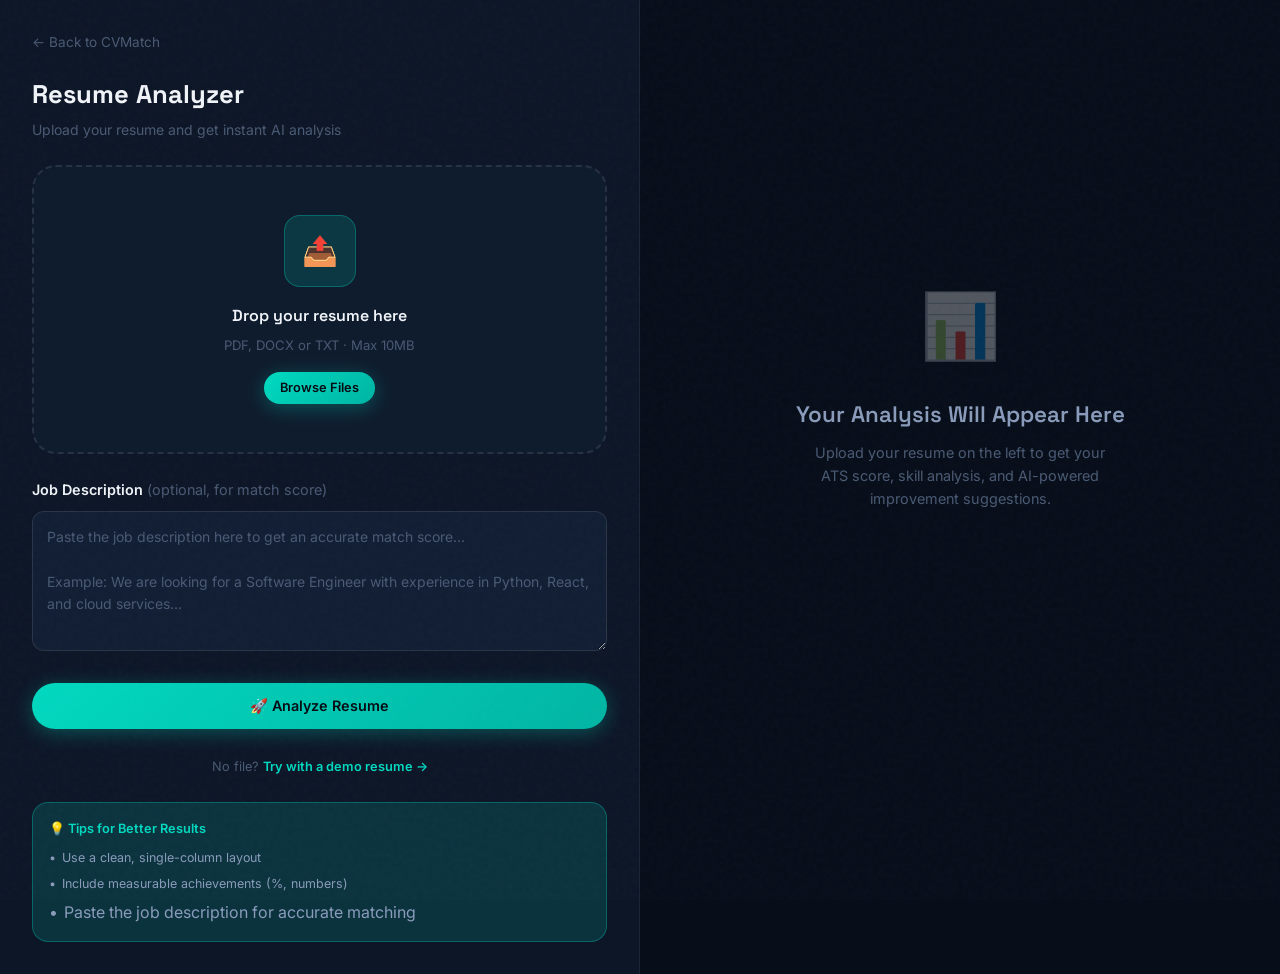
==== commit 079c3a82: "Add files via upload" ====
--- a/frontend/pages/analyzer.html
+++ b/frontend/pages/analyzer.html
@@ -225,10 +225,10 @@
 
       <!-- Upload Zone -->
       <div class="upload-zone" id="uploadZone" onclick="document.getElementById('fileInput').click()">
-        <input type="file" id="fileInput" accept=".pdf,.docx" style="display:none;" onchange="handleFile(this)">
+        <input type="file" id="fileInput" accept=".pdf,.docx,.txt" style="display:none;" onchange="handleFile(this)">
         <div class="upload-icon">📤</div>
         <div style="font-family:var(--font-display);font-weight:600;font-size:1rem;margin-bottom:6px;">Drop your resume here</div>
-        <div style="color:var(--text-muted);font-size:0.82rem;margin-bottom:16px;">PDF or DOCX · Max 10MB</div>
+        <div style="color:var(--text-muted);font-size:0.82rem;margin-bottom:16px;">PDF, DOCX or TXT · Max 10MB</div>
         <div class="btn btn-primary btn-sm">Browse Files</div>
       </div>
 
@@ -435,10 +435,16 @@
     };
 
     let fileLoaded = false;
+    let selectedFile = null;
+
+    // Change this after deploying your FastAPI backend on Render/Railway.
+    // For local testing, run backend at http://localhost:8000
+    const API_BASE = localStorage.getItem('CVMATCH_API_BASE') || 'http://localhost:8000';
 
     function handleFile(input) {
       const file = input.files[0];
       if (!file) return;
+      selectedFile = file;
       document.getElementById('fileName').textContent = file.name;
       document.getElementById('fileSize').textContent = (file.size / 1024 / 1024).toFixed(1) + ' MB';
       document.getElementById('filePreview').style.display = 'block';
@@ -467,7 +473,30 @@
       document.getElementById('fileSize').textContent = '2.3 MB';
       document.getElementById('filePreview').style.display = 'block';
       fileLoaded = true;
+      selectedFile = null;
       showToast('✓ Demo resume loaded', 'success');
+    }
+
+    function mapBackendResult(apiResult) {
+      const sub = apiResult.sub_scores || {};
+      return {
+        score: apiResult.ats_score || 0,
+        keyword: sub.keywords || 0,
+        skills: sub.skills || 0,
+        format: sub.formatting || 0,
+        experience: sub.experience || 0,
+        detectedSkills: apiResult.detected_skills || [],
+        strengths: apiResult.strengths || ['Resume parsed successfully'],
+        weaknesses: apiResult.weaknesses || [],
+        improvements: (apiResult.improvements || []).map(item => ({
+          priority: item.priority || 'medium',
+          title: item.title || item.category || 'Improvement Suggestion',
+          desc: item.description || item.desc || item.impact || 'Review this section for better ATS performance.'
+        })),
+        matchScore: apiResult.jd_match_score || 0,
+        matchedSkills: apiResult.matched_skills || [],
+        missingSkills: apiResult.missing_skills || []
+      };
     }
 
     async function analyzeResume() {
@@ -481,23 +510,52 @@
 
       // Animate loading steps
       const steps = ['step1','step2','step3','step4','step5'];
+      steps.forEach(id => document.getElementById(id).classList.remove('active', 'done'));
       for (let i = 0; i < steps.length; i++) {
-        await new Promise(r => setTimeout(r, 800));
+        await new Promise(r => setTimeout(r, 450));
         if (i > 0) document.getElementById(steps[i-1]).classList.add('done');
         document.getElementById(steps[i]).classList.add('active');
       }
-      await new Promise(r => setTimeout(r, 600));
+
+      let resultData = DEMO_DATA;
+      const hasJD = document.getElementById('jobDesc').value.trim().length > 20;
+
+      // If a real file is selected, call FastAPI backend.
+      // If backend is not deployed/running, fallback demo data will still show.
+      if (selectedFile) {
+        try {
+          const formData = new FormData();
+          formData.append('file', selectedFile);
+          formData.append('job_description', document.getElementById('jobDesc').value.trim());
+
+          const response = await fetch(`${API_BASE}/api/resume/analyze`, {
+            method: 'POST',
+            body: formData
+          });
+
+          if (!response.ok) {
+            const err = await response.json().catch(() => ({}));
+            throw new Error(err.detail || 'Backend analysis failed');
+          }
+
+          const apiResult = await response.json();
+          resultData = mapBackendResult(apiResult);
+          showToast('✓ Real resume analysis completed', 'success');
+        } catch (error) {
+          console.error(error);
+          showToast('Backend not connected yet — showing demo analysis', 'error');
+          resultData = DEMO_DATA;
+        }
+      }
+
       document.getElementById(steps[steps.length-1]).classList.add('done');
-      await new Promise(r => setTimeout(r, 400));
-
+      await new Promise(r => setTimeout(r, 300));
       overlay.style.display = 'none';
 
       // Show results
       document.getElementById('emptyState').style.display = 'none';
       document.getElementById('analysisResults').style.display = 'block';
-
-      const hasJD = document.getElementById('jobDesc').value.trim().length > 20;
-      renderResults(DEMO_DATA, hasJD);
+      renderResults(resultData, hasJD);
     }
 
     function renderResults(data, hasJD) {
@@ -549,14 +607,14 @@
 
       // JD Match
       if (hasJD) {
-        const matchScore = 87;
+        const matchScore = data.matchScore || 87;
         document.getElementById('matchSection').style.display = 'block';
         document.getElementById('matchBadge').textContent = matchScore + '% match';
         setTimeout(() => {
           document.getElementById('matchProgress').style.width = matchScore + '%';
         }, 300);
-        const matched = ['Python', 'SQL', 'Data Analysis', 'React', 'APIs'];
-        const missing = ['Power BI', 'Tableau', 'Spark'];
+        const matched = data.matchedSkills && data.matchedSkills.length ? data.matchedSkills : ['Python', 'SQL', 'Data Analysis', 'React', 'APIs'];
+        const missing = data.missingSkills && data.missingSkills.length ? data.missingSkills : ['Power BI', 'Tableau', 'Spark'];
         const mc = document.getElementById('matchedSkills');
         const mc2 = document.getElementById('missingSkills');
         mc.innerHTML = ''; mc2.innerHTML = '';
@@ -570,6 +628,8 @@
           el.className = 'skill-tag missing'; el.textContent = '✗ ' + s;
           mc2.appendChild(el);
         });
+      } else {
+        document.getElementById('matchSection').style.display = 'none';
       }
 
       // Strengths
